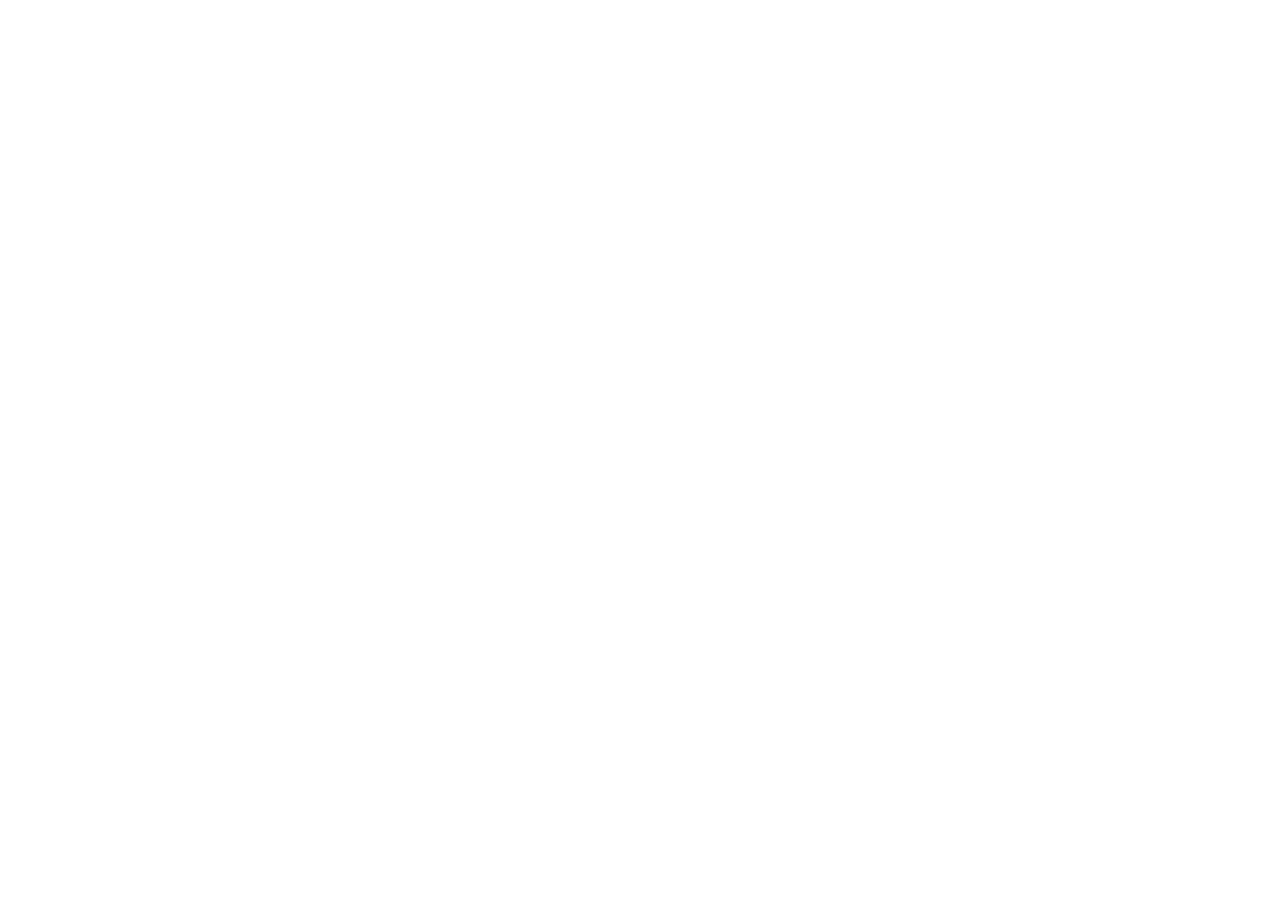
==== index.html @ 7364c958 "Initial commit" ====
<!DOCTYPE html>
<html>
  <head>
    <meta charset="utf-8">
    <meta name="viewport" content="width=device-width">
    <title>repl.it</title>
    <link href="style.css" rel="stylesheet" type="text/css" />
  </head>
  <body>
    <script src="script.js"></script>
  </body>
</html>
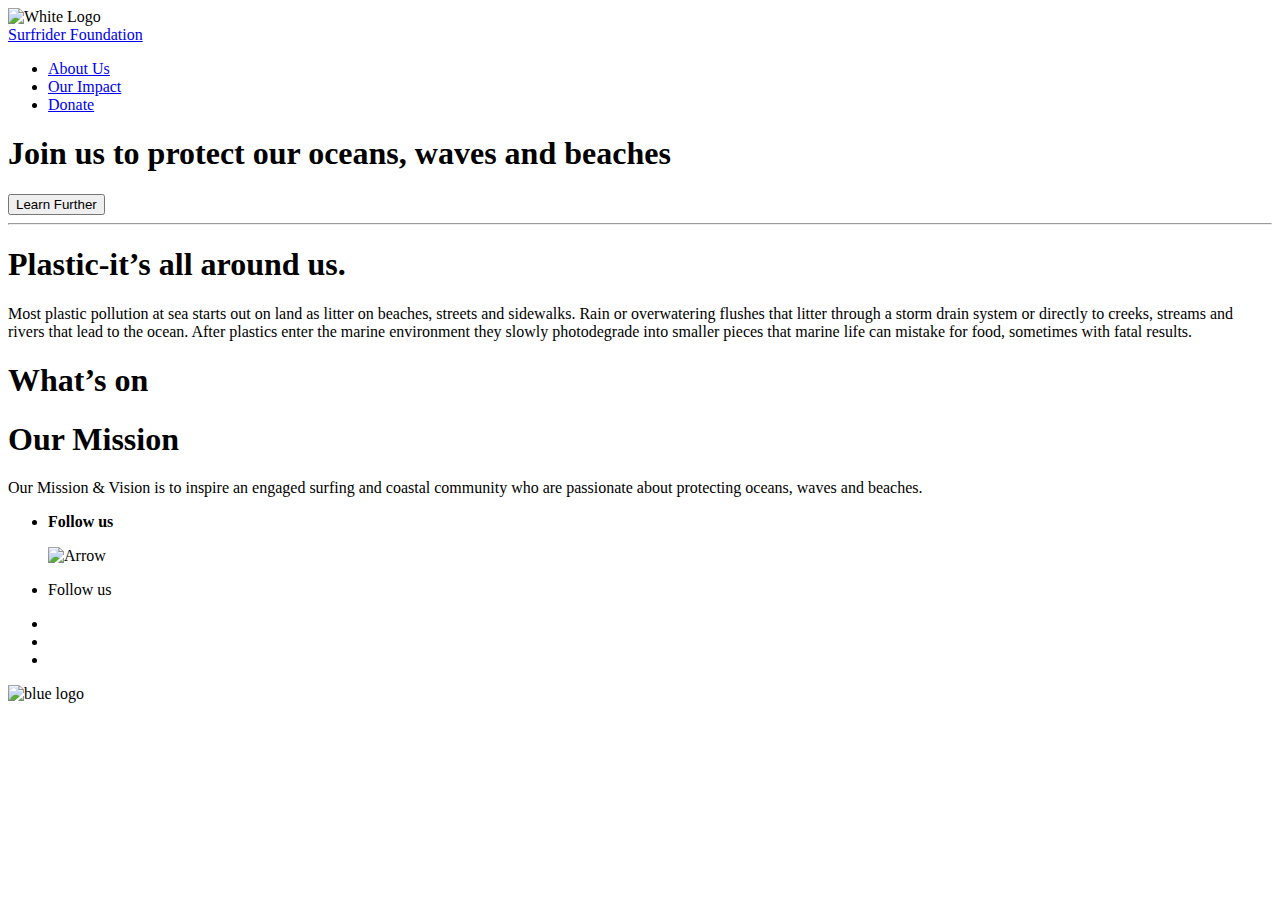
==== commit 40fd1277: "I have created the website so far in Visual Studio Code so I putting everthing back in here so I can" ====
--- a/index.html
+++ b/index.html
@@ -1,12 +1,119 @@
 <!DOCTYPE html>
-<html>
-  <head>
-    <meta charset="utf-8">
-    <meta name="viewport" content="width=device-width">
-    <title>repl.it</title>
-    <link href="style.css" rel="stylesheet" type="text/css" />
-  </head>
-  <body>
-    <script src="script.js"></script>
-  </body>
+<html lang="en">
+<head>
+    <meta charset="UTF-8">
+    <meta name="viewport" content="width=device-width, initial-scale=1.0">
+    <title>Surfrider Foundation</title>
+
+    <!--Custom Stylesheet-->
+    <link rel="stylesheet" href="./css/Style.css">
+</head>
+<body>
+<!--    Navigation  -->
+<nav class="nav">
+    <div class="nav-menu flex-row">
+        <div class="logo-white">
+            <img src="assets/WhiteLogo1.svg" alt="White Logo">
+        </div>
+        <div class="nav-brand">
+            <a href="#" class="text-grey">Surfrider Foundation</a>
+        </div>
+        <div class="toggle-collapse">
+            <div class="toggle-icons">
+                <i class="fas fa-bars"></i>
+            </div>
+        </div>
+        <div>
+            <ul class="nav-items">
+                <li class="nav-link">
+                    <a href="#">About Us</a>
+                </li>
+                <li class="nav-link">
+                    <a href="#">Our Impact</a>
+                </li>
+                <li class="nav-link">
+                    <a href="#">Donate</a>
+                </li>
+            </ul>
+        </div>
+        <!-- <div class="social text-gray">
+            <a href="#">F</a>
+            <a href="#">I</a>
+            <a href="#">T</a>
+            <a href="#">Y</a>
+        </div> -->
+    </div>
+</nav>
+  <!--    Navigation  -->
+
+  <!--    Main Site Section  -->
+
+<main>
+    <!--    Site Title  -->
+
+    <section class="site-title">
+        <div class="site-background">
+            <h1>Join us to protect our oceans, waves and beaches</h1>
+            <button class="btn">Learn Further</button>
+        </div>
+        <hr class="divebox"></hr>
+    </section>
+    <!--    Site Title  -->
+    <!--    Issue Page  -->
+    <section class="issue-title">
+        <div class="issue-background">
+            <h1>Plastic-it’s all around us.</h1>
+            <p>Most plastic pollution at sea starts out on land as litter on beaches, streets and sidewalks. Rain or overwatering flushes that litter through a storm drain system or directly to creeks, streams and rivers that lead to the ocean. After plastics enter the marine environment they slowly photodegrade into smaller pieces that marine life can mistake for food, sometimes with fatal results.</p>
+        </div>
+    </section>
+<!--    Issue Page  -->
+<!--    Events Page  -->
+    <section class="event-title">
+        <div class="event-background">
+            <h1>What’s on</h1>
+        </div>
+    </section>
+<!--    Events Page  -->
+<!--    Mission Page  -->
+    <section class="mission-title">
+        <div class="mission-background">
+            <h1>Our Mission</h1>
+            <p>Our Mission & Vision is to inspire an engaged surfing and coastal community who are passionate about protecting oceans, waves and beaches.</p>
+        </div>
+        <div class="mission-image">
+        
+        </div>
+    </section>
+<!--    Mission Page  -->
+</main>
+<!--    Main Site Section  -->
+<!-- Footer -->
+<footer>
+    <ul>
+        <li class="followstrong">
+          <p><strong>Follow us</strong></p>
+          <div class="footer-arrow">
+            <img src="assets/Arrow1.svg" alt="Arrow">
+          </div>
+        </li>
+        <li>
+           <p>Follow us</p>
+        </li>
+        <li>
+
+        </li>
+        <li>
+
+        </li>
+        <li>
+
+        </li>
+      </ul>
+    
+      <div class="colorbox">
+        <img src="assets/LogoOCean2.png" alt="blue logo">
+      </div>
+</footer>
+<!-- Footer -->
+</body>
 </html>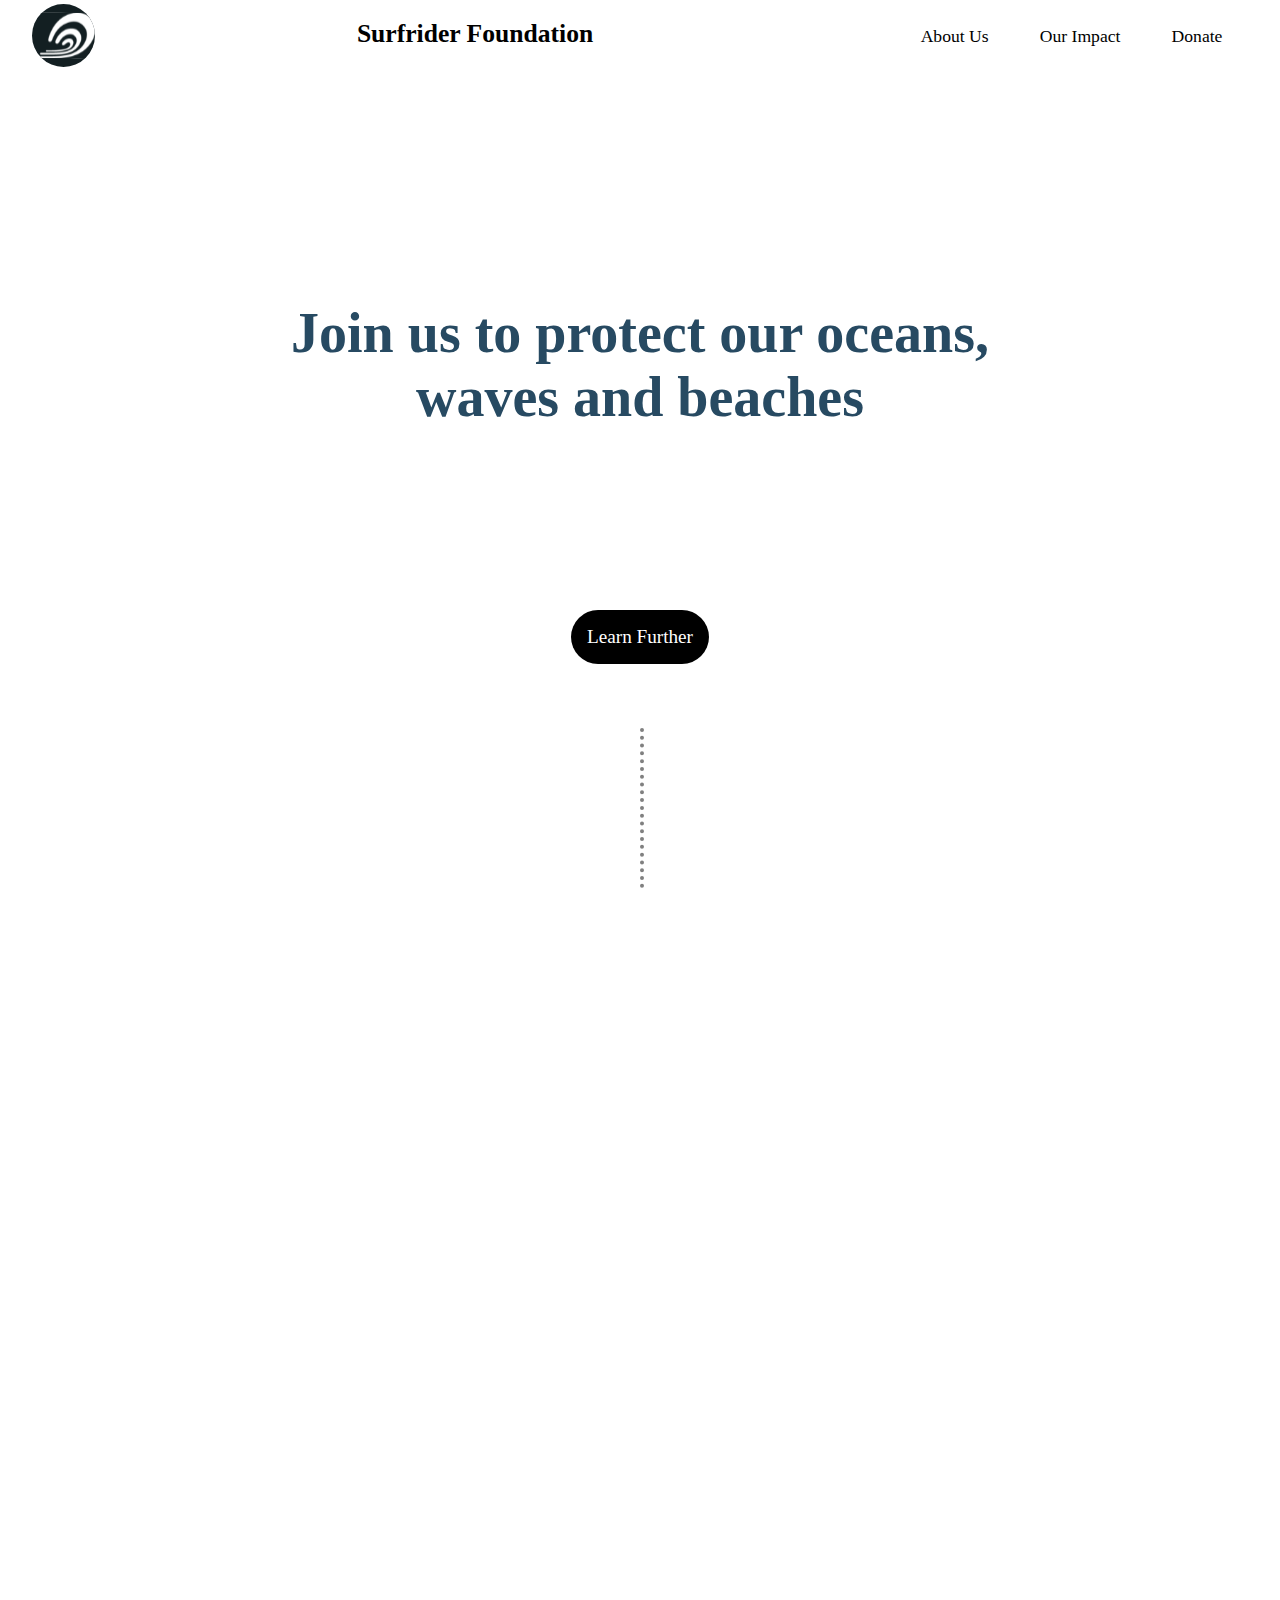
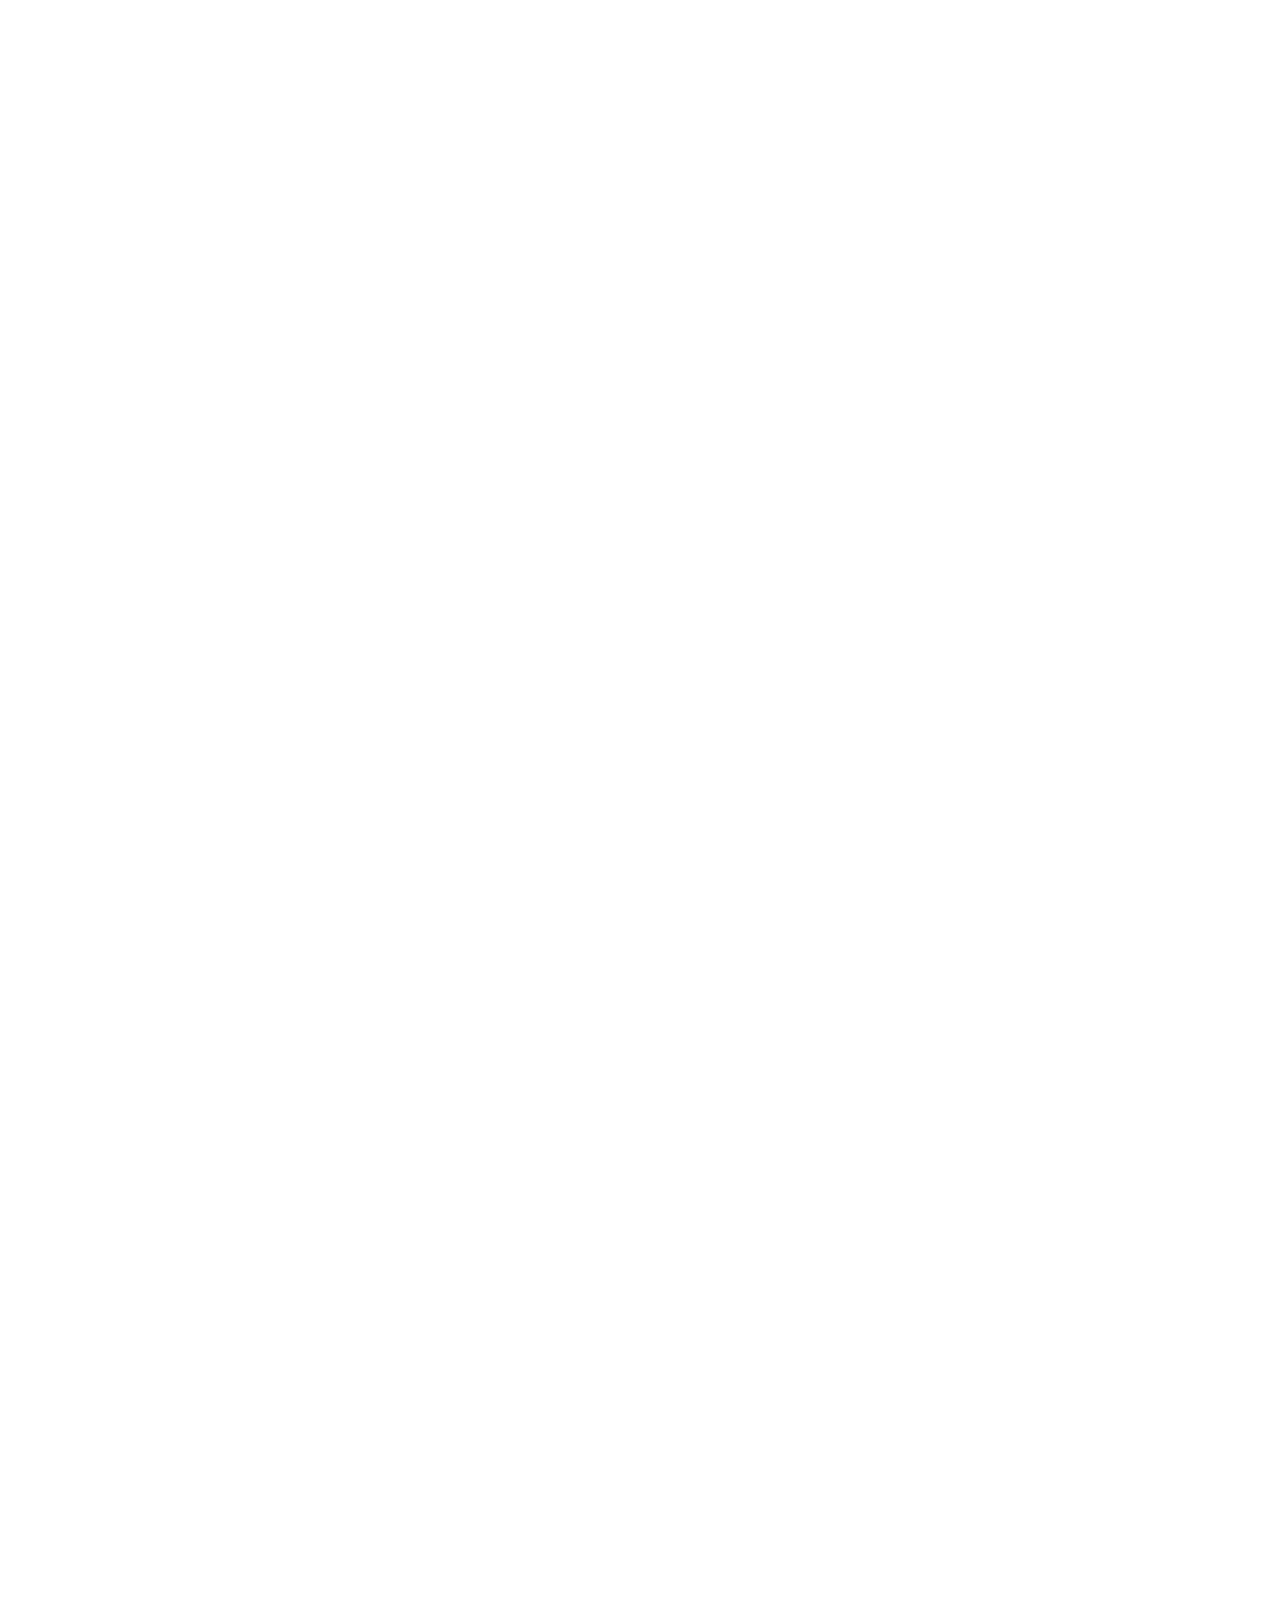
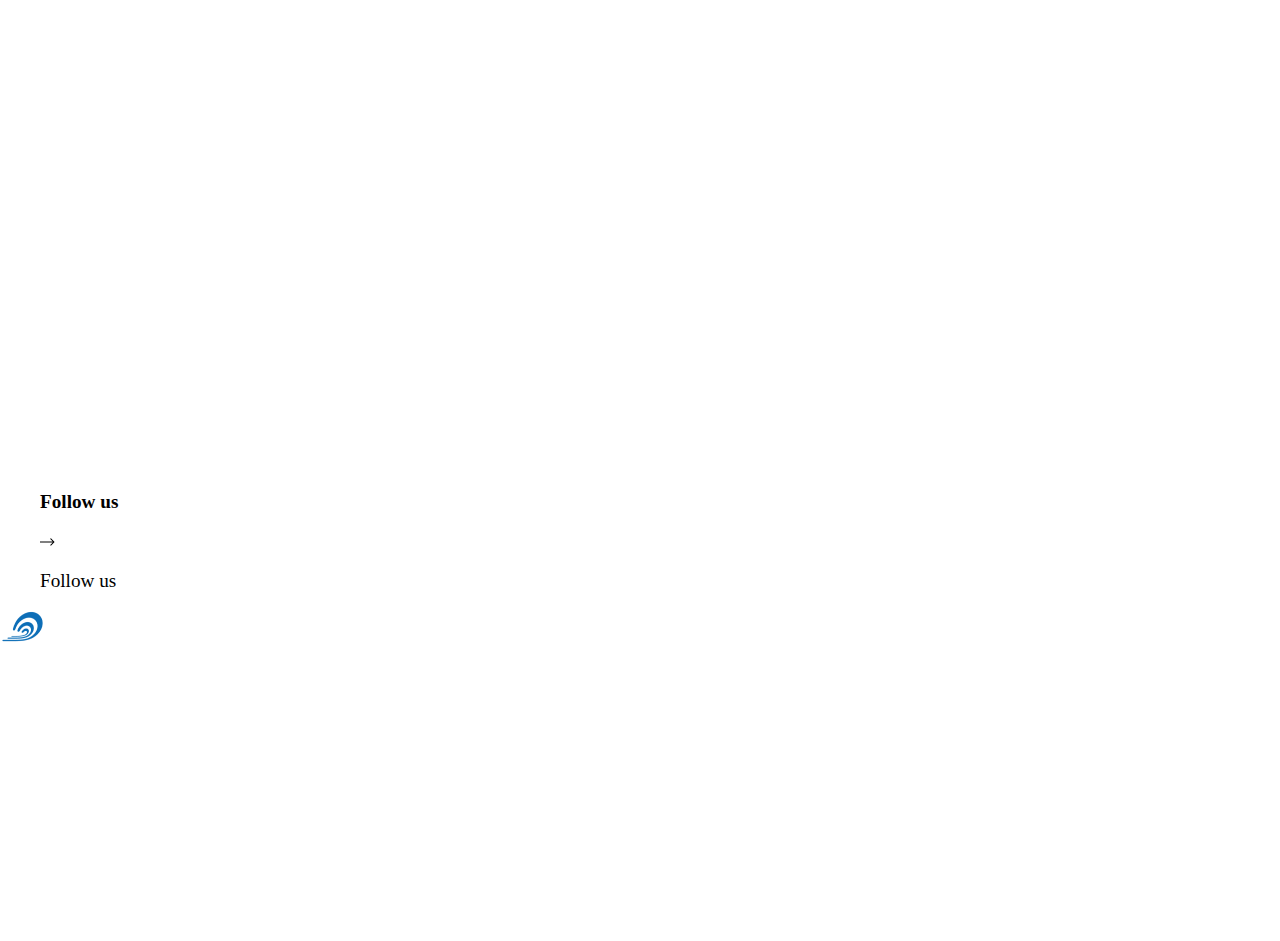
==== commit 3d5e5386: "adding inputs to make a donation form page" ====
--- a/index.html
+++ b/index.html
@@ -1,39 +1,36 @@
 <!DOCTYPE html>
 <html lang="en">
+
 <head>
-    <meta charset="UTF-8">
-    <meta name="viewport" content="width=device-width, initial-scale=1.0">
-    <title>Surfrider Foundation</title>
+	<meta charset="UTF-8">
+	<meta name="viewport" content="width=device-width, initial-scale=1.0">
+	<title>Surfrider Foundation</title>
 
-    <!--Custom Stylesheet-->
-    <link rel="stylesheet" href="./css/Style.css">
+	<!--Custom Stylesheet-->
+	<link rel="stylesheet" href="style.css">
 </head>
+
 <body>
-<!--    Navigation  -->
-<nav class="nav">
-    <div class="nav-menu flex-row">
-        <div class="logo-white">
-            <img src="assets/WhiteLogo1.svg" alt="White Logo">
+	<!--    Navigation  -->
+	<nav class="nav">
+		<div class="nav-menu flex-row">
+			<div class="logo-white">
+				<img src="/assets/WhiteLogo1.svg" alt="White Logo">
         </div>
         <div class="nav-brand">
             <a href="#" class="text-grey">Surfrider Foundation</a>
         </div>
-        <div class="toggle-collapse">
-            <div class="toggle-icons">
-                <i class="fas fa-bars"></i>
-            </div>
-        </div>
         <div>
             <ul class="nav-items">
-                <li class="nav-link">
-                    <a href="#">About Us</a>
-                </li>
-                <li class="nav-link">
-                    <a href="#">Our Impact</a>
-                </li>
-                <li class="nav-link">
-                    <a href="#">Donate</a>
-                </li>
+              <li class="nav-link">
+                <a href="/AboutUs/AboutUs.html">About Us</a>
+              </li>
+              <li class="nav-link">
+                <a href="/OurImpact/OurImpact.html">Our Impact</a>
+              </li>
+              <li class="nav-link">
+                <a href="/Donate/Donate.html">Donate</a>
+              </li>
             </ul>
         </div>
         <!-- <div class="social text-gray">
@@ -97,7 +94,7 @@
           </div>
         </li>
         <li>
-           <p>Follow us</p>
+          <p>Follow us</p>
         </li>
         <li>
 
--- a/style.css
+++ b/style.css
@@ -0,0 +1,262 @@
+html, body {
+  margin: 0%;
+  box-sizing: border-box;
+  overflow-x: hidden;
+}
+
+body {
+  background: url(../assets/backgroundimage3.png);
+  background-repeat: no-repeat;
+  height: 450vh;
+  overflow: hidden;
+}
+/* Global classes */
+
+a {
+  text-decoration: none;
+  color:black;
+}
+
+.flex-row {
+  display: flex;
+  flex-direction: row;
+  flex-wrap: wrap;
+}
+
+ul {
+  list-style-type: none;
+}
+
+h1 {
+  font-family: GT Walsheim Pro Trial;
+  font-size: 3.5rem;
+}
+
+p {
+  font-family: Avenir;
+  font-size: 1.2rem;
+}
+
+button.btn {
+  background: black;
+  color: white;
+  padding: 1rem;
+  border: none;
+  border-radius: 2rem;
+  font-family: GT Walsheim Pro Trial;
+  font-size: 1.2rem;
+  cursor: pointer;
+}
+
+/* Navbar */
+
+.nav {
+  background: transparent;
+  padding: 0 2rem;
+  height: 8vh;
+  min-height: 8vh;
+  overflow: hidden;
+  /* position: fixed; */
+}
+
+.nav .nav-menu {
+  justify-content: space-between;
+}
+
+.nav .toggle-collapse {
+  position: absolute;
+  top: 0;
+  width: 90%;
+  cursor: pointer;
+  display: none;
+}
+
+.nav .toggle-collapse .toggle-icons {
+  display: flex;
+  justify-content: flex-end;
+  padding: 1.7rem 0;
+}
+
+.nav .toggle-collapse .toggle-icons i{
+  font-size: 1.4rem;
+  color: black;
+}
+
+.nav .nav-items {
+  display: flex;
+  margin: 0;
+}
+
+.nav .nav-items .nav-link {
+  padding: 1.6rem 1.6rem;
+  font-size: 1.1rem;
+  position: relative;
+  font-family:  Avenir;
+}
+
+.nav .nav-items .nav-link:hover{
+  background-color:#F78F6F;
+}
+.nav .nav-items .nav-link:hover a{
+  color:white;
+}
+
+.nav .nav-brand a{
+  font-size: 1.6rem;
+  padding: 1.2rem 0;
+  text-decoration: none;
+  display: block;
+  font-family:  GT Walsheim Pro Trial;;
+  font-weight: bold;
+}
+
+.nav .social {
+  padding: 1.4rem 0;
+}
+.logo-white {
+  padding-top: 4px;
+}
+
+.logo-white img {
+  background: #131F22;
+  border-radius: 50%;
+  width: 7vh;
+  height: 7vh;
+  align-content: center;
+  margin: 0;
+}
+
+.logo-white img:hover {
+  border-radius: 25%;
+}
+.nav .social a {
+  padding: 0 .2rem;
+}
+.nav .social a:hover {
+  color: #a1c4cf;
+}
+
+/* Navbar */
+
+/*  Main Content   */
+
+/*  Site Title   */
+
+main .site-title {
+  /* background: url(../assets/Background.png); */
+  /* background: url(../assets/surfrider_Plastic.jpg); */
+  background-size: cover; 
+  height: 100vh;
+  display: flex;
+  justify-content: center;
+}
+
+main .site-title .site-background {
+  padding-top: 14rem;
+  text-align: center;
+  color:#274A62;
+  max-width: 60vw;
+}
+
+main .site-title h1 {
+  margin: .3rem;
+}
+
+main .site-title .btn {
+  margin: 11rem;
+  align-content: center;
+}
+
+main .site-title .button:hover {
+  background: transparent;
+  border: 1px solid black;
+  color: black;
+}
+main .site-title .divebox {
+  background-color: transparent;
+  height: 10em;
+  width: 0.1em;
+  position: absolute;
+  top: 80%;
+  left: 50%;
+  border: none;
+  border-left: 4px dotted;
+}
+
+/*  Site Title   */
+/* Issue Title */
+main .issue-title {
+  /* background: url(../assets/Layer2.png); */
+  background-size: cover;
+  height: 100vh;
+  display: flex;
+  justify-content: center;
+  color: white;
+}
+
+main .issue-title .issue-background {
+  padding-top: 16rem;
+  padding-left: 14rem;
+  padding-right: 30rem;
+  text-align: left;
+  color: white;
+}
+main .issue-title h1 {
+  margin: .3rem;
+}
+/* Issue Title */
+
+/* Events Title */
+main .event-title {
+  /* background: linear-gradient(180deg, #0A78A5 0%, #131E20 100%); */
+  background-size: cover;
+  height: 100vh;
+  display: flex;
+  justify-content: center;
+  color: white;
+}
+
+main .event-title .event-background {
+  padding-top: 4rem;
+  padding-left: 1rem;
+  text-align: left;
+  color: white;
+}
+/* Events Title */
+
+/* Mission Title */
+main .mission-title {
+  height: 100vh;
+  display: flex;
+  justify-content: center;
+  color: white;
+    
+}
+
+/* Mission Title */
+
+/*  Main Content   */
+
+/* Footer */
+footer {
+  height: 50vh;
+  width: 100%;
+  color: black;
+  text-decoration: none;
+  background-color: white;
+}
+/* Footer */
+/*      Viewport less than or equal to 750px */
+@media only screen and (max-width: 750px){
+  .nav .nav-menu, .nav .nav-items{
+    flex-direction: column;
+  }
+  .nav .toggle-collapse {
+    display: initial;
+  }
+}
+    
+/*      Viewport less than or equal to 750px */
+
+
+
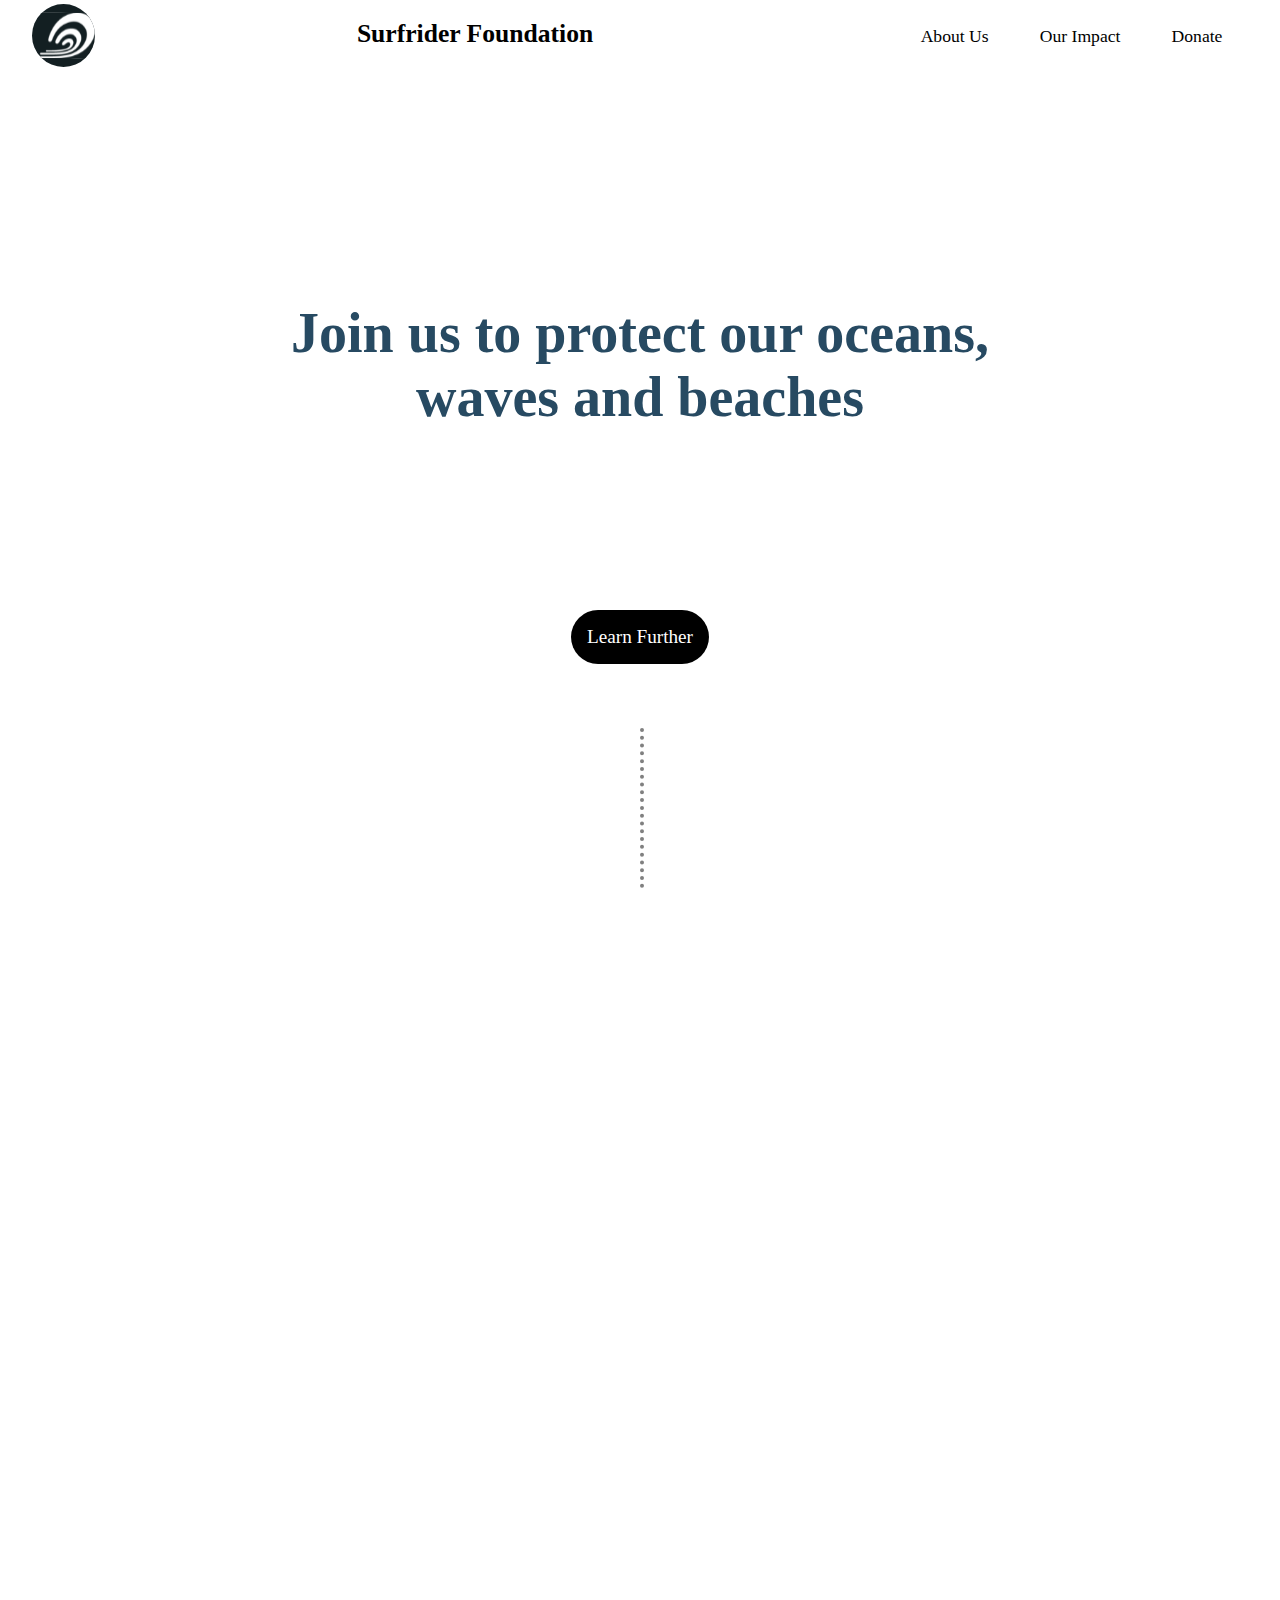
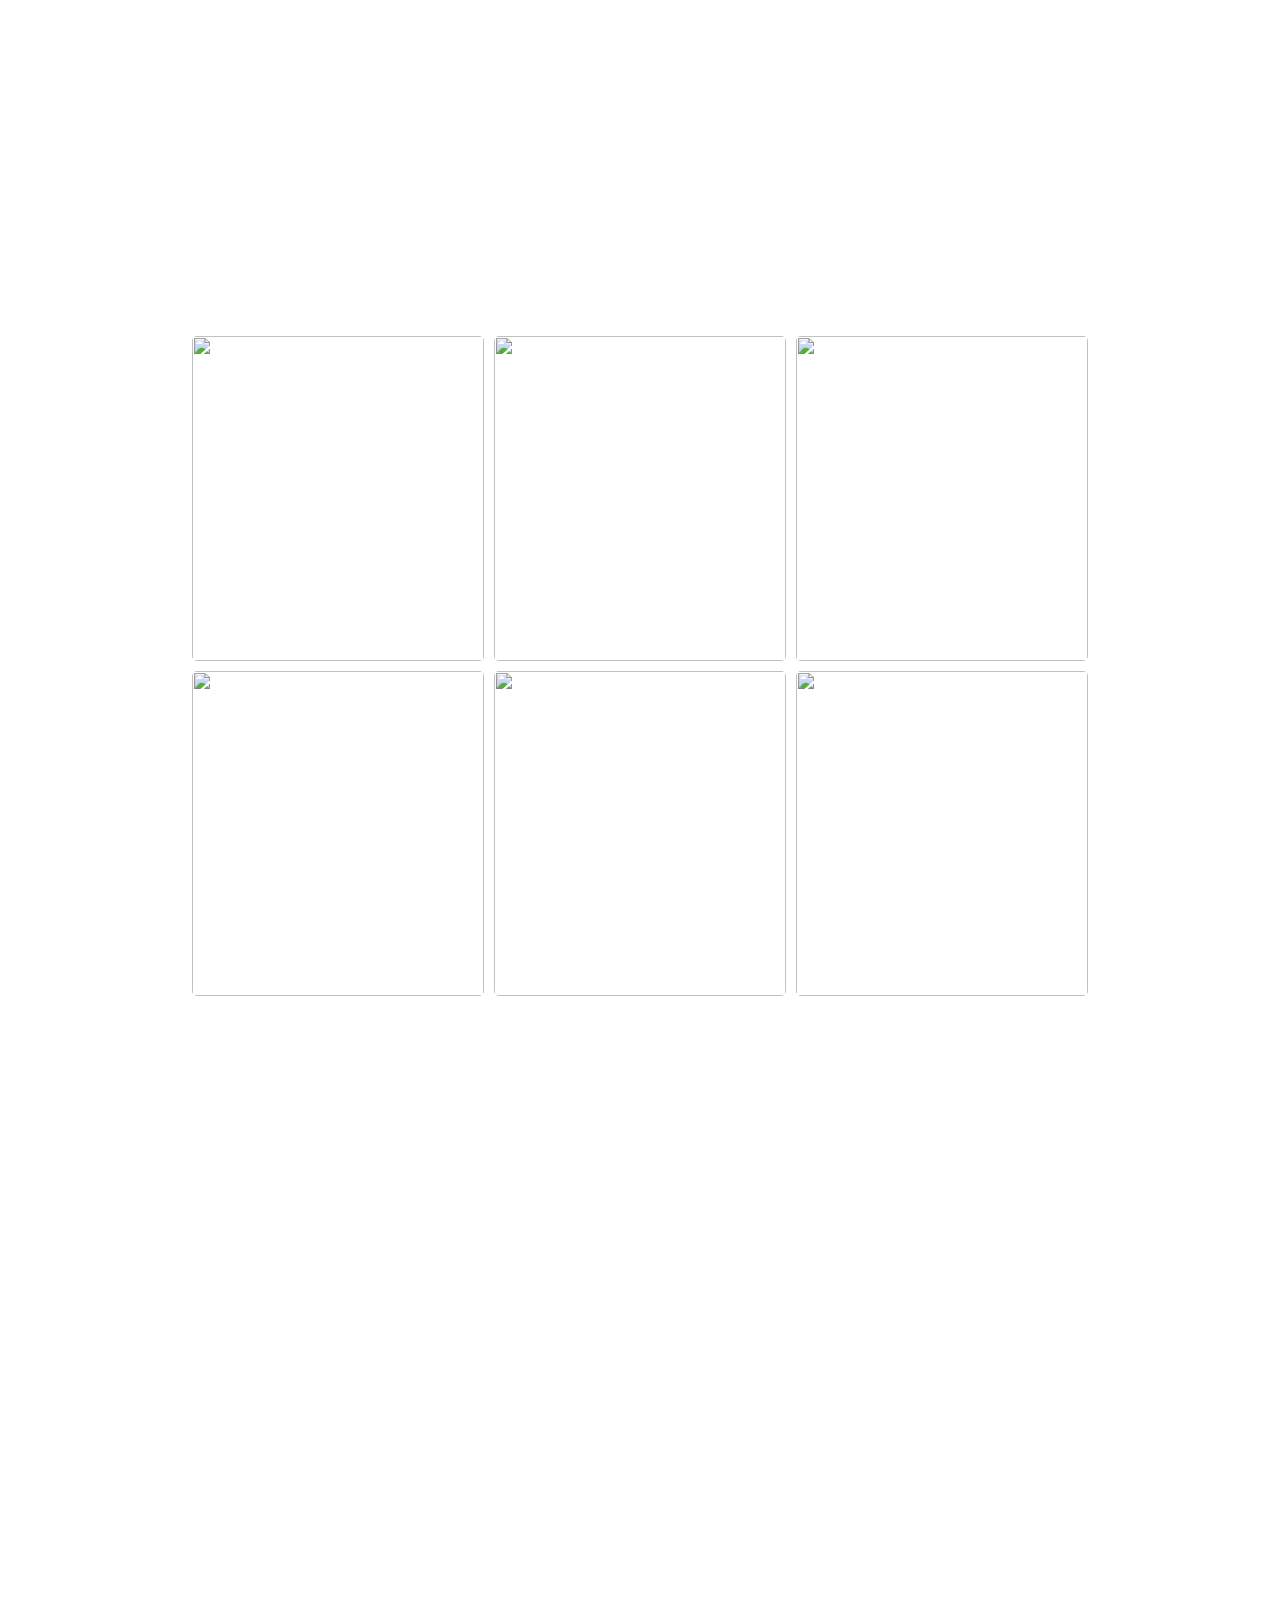
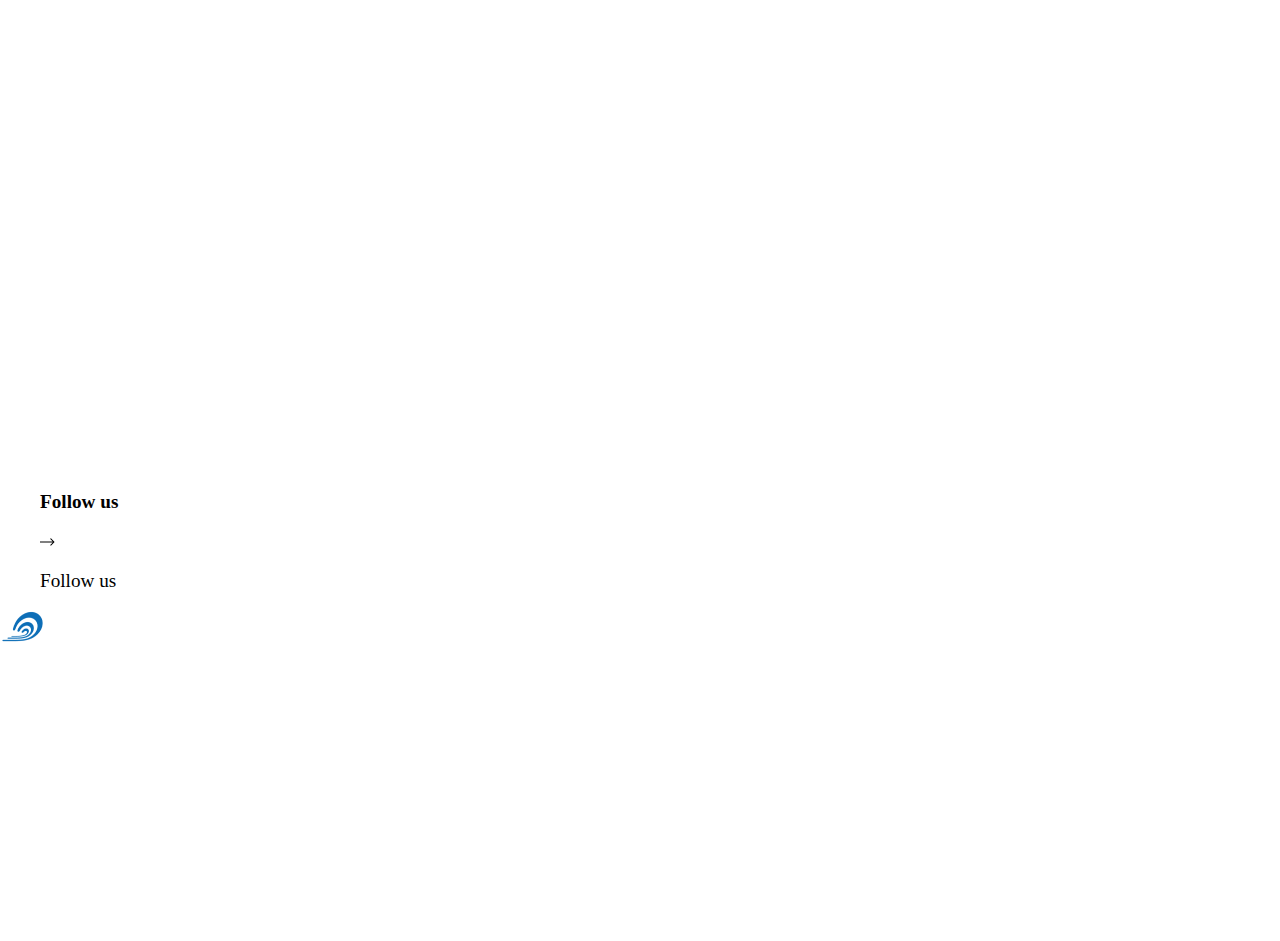
==== commit a3086f47: "Added media queries and created an image grid" ====
--- a/index.html
+++ b/index.html
@@ -49,11 +49,11 @@
     <!--    Site Title  -->
 
     <section class="site-title">
+        <hr class="divebox"></hr>
         <div class="site-background">
-            <h1>Join us to protect our oceans, waves and beaches</h1>
-            <button class="btn">Learn Further</button>
+          <h1>Join us to protect our oceans, waves and beaches</h1>
+          <button class="btn">Learn Further</button>
         </div>
-        <hr class="divebox"></hr>
     </section>
     <!--    Site Title  -->
     <!--    Issue Page  -->
@@ -68,6 +68,14 @@
     <section class="event-title">
         <div class="event-background">
             <h1>What’s on</h1>
+        </div>
+        <div class="myCalendar">
+          <img src="https://picsum.photos/190/190?1" />
+          <img src="https://picsum.photos/190/190?2" />
+          <img src="https://picsum.photos/190/190?3" />
+          <img src="https://picsum.photos/190/190?4" />
+          <img src="https://picsum.photos/190/190?5" />
+          <img src="https://picsum.photos/190/190?6" />
         </div>
     </section>
 <!--    Events Page  -->
--- a/style.css
+++ b/style.css
@@ -163,8 +163,9 @@
 }
 
 main .site-title .btn {
-  margin: 11rem;
+  margin-top: 11rem;
   align-content: center;
+  text-align: center;
 }
 
 main .site-title .button:hover {
@@ -181,6 +182,7 @@
   left: 50%;
   border: none;
   border-left: 4px dotted;
+  overflow: hidden;
 }
 
 /*  Site Title   */
@@ -195,10 +197,9 @@
 }
 
 main .issue-title .issue-background {
-  padding-top: 16rem;
-  padding-left: 14rem;
-  padding-right: 30rem;
-  text-align: left;
+  padding-top: 14rem;
+  text-align: center;
+  max-width: 60vw;
   color: white;
 }
 main .issue-title h1 {
@@ -209,30 +210,62 @@
 /* Events Title */
 main .event-title {
   /* background: linear-gradient(180deg, #0A78A5 0%, #131E20 100%); */
-  background-size: cover;
-  height: 100vh;
-  display: flex;
-  justify-content: center;
+  /* background-size: cover; */
+  height: 100vh;
+  /* display: flex;*/
+  justify-content: center; 
   color: white;
 }
 
 main .event-title .event-background {
-  padding-top: 4rem;
-  padding-left: 1rem;
-  text-align: left;
-  color: white;
+  /* padding-top: 4rem;
+  padding-left: 1rem;*/
+  /* text-align: left; */
+  color: white;
+}
+
+main .event-title .event-background h1 {
+  margin: auto;
+  width: 70vw;
+}
+.myCalendar {
+  display: grid;
+  grid-gap: 10px;
+  /* grid-template-columns: repeat(auto-fit, minmax(150px, 1fr)); */
+  grid-template-columns: repeat(3, 1fr);
+  grid-template-rows: 325px 325px 120px;
+  margin: 0 auto 20px;
+  max-width: 70vw;
+}
+
+.myCalendar img {
+  width: 100%;
+  height: 100%;
+  object-fit: cover;
+  border-radius: 5px;
 }
 /* Events Title */
-
+main .mission-title .mission-background {
+  padding-top: 14rem;
+  text-align: center;
+  max-width: 60vw;
+}
 /* Mission Title */
 main .mission-title {
   height: 100vh;
   display: flex;
+  text-align: center;
   justify-content: center;
   color: white;
-    
-}
-
+}
+
+main .mission-title {
+  height: 100vh;
+  display: flex;
+  text-align: center;
+  justify-content: center;
+  color: white;
+}
 /* Mission Title */
 
 /*  Main Content   */
@@ -246,17 +279,41 @@
   background-color: white;
 }
 /* Footer */
-/*      Viewport less than or equal to 750px */
-@media only screen and (max-width: 750px){
+/*      Viewport less than or equal to 770px */
+@media only screen and (max-width: 770px){
   .nav .nav-menu, .nav .nav-items{
     flex-direction: column;
   }
   .nav .toggle-collapse {
     display: initial;
   }
+  main .site-title .divebox {
+
+  }
+  main h1 {
+    font-size: 2.5rem;
+  }
+  main p {
+    font-size: 0.6rem;
+  }
 }
     
 /*      Viewport less than or equal to 750px */
 
-
-
+/*      Viewport less than or equal to 380px IphoneX */
+@media only screen and (max-width: 380px){
+  
+  main h1 {
+    font-size: 2rem;
+  }
+  main .site-title .site-background {
+  max-width: 70vw;
+  }
+  main p {
+    font-size: 0.6rem;
+  }
+}
+/*      Viewport less than or equal to 380px IphoneX */
+
+
+
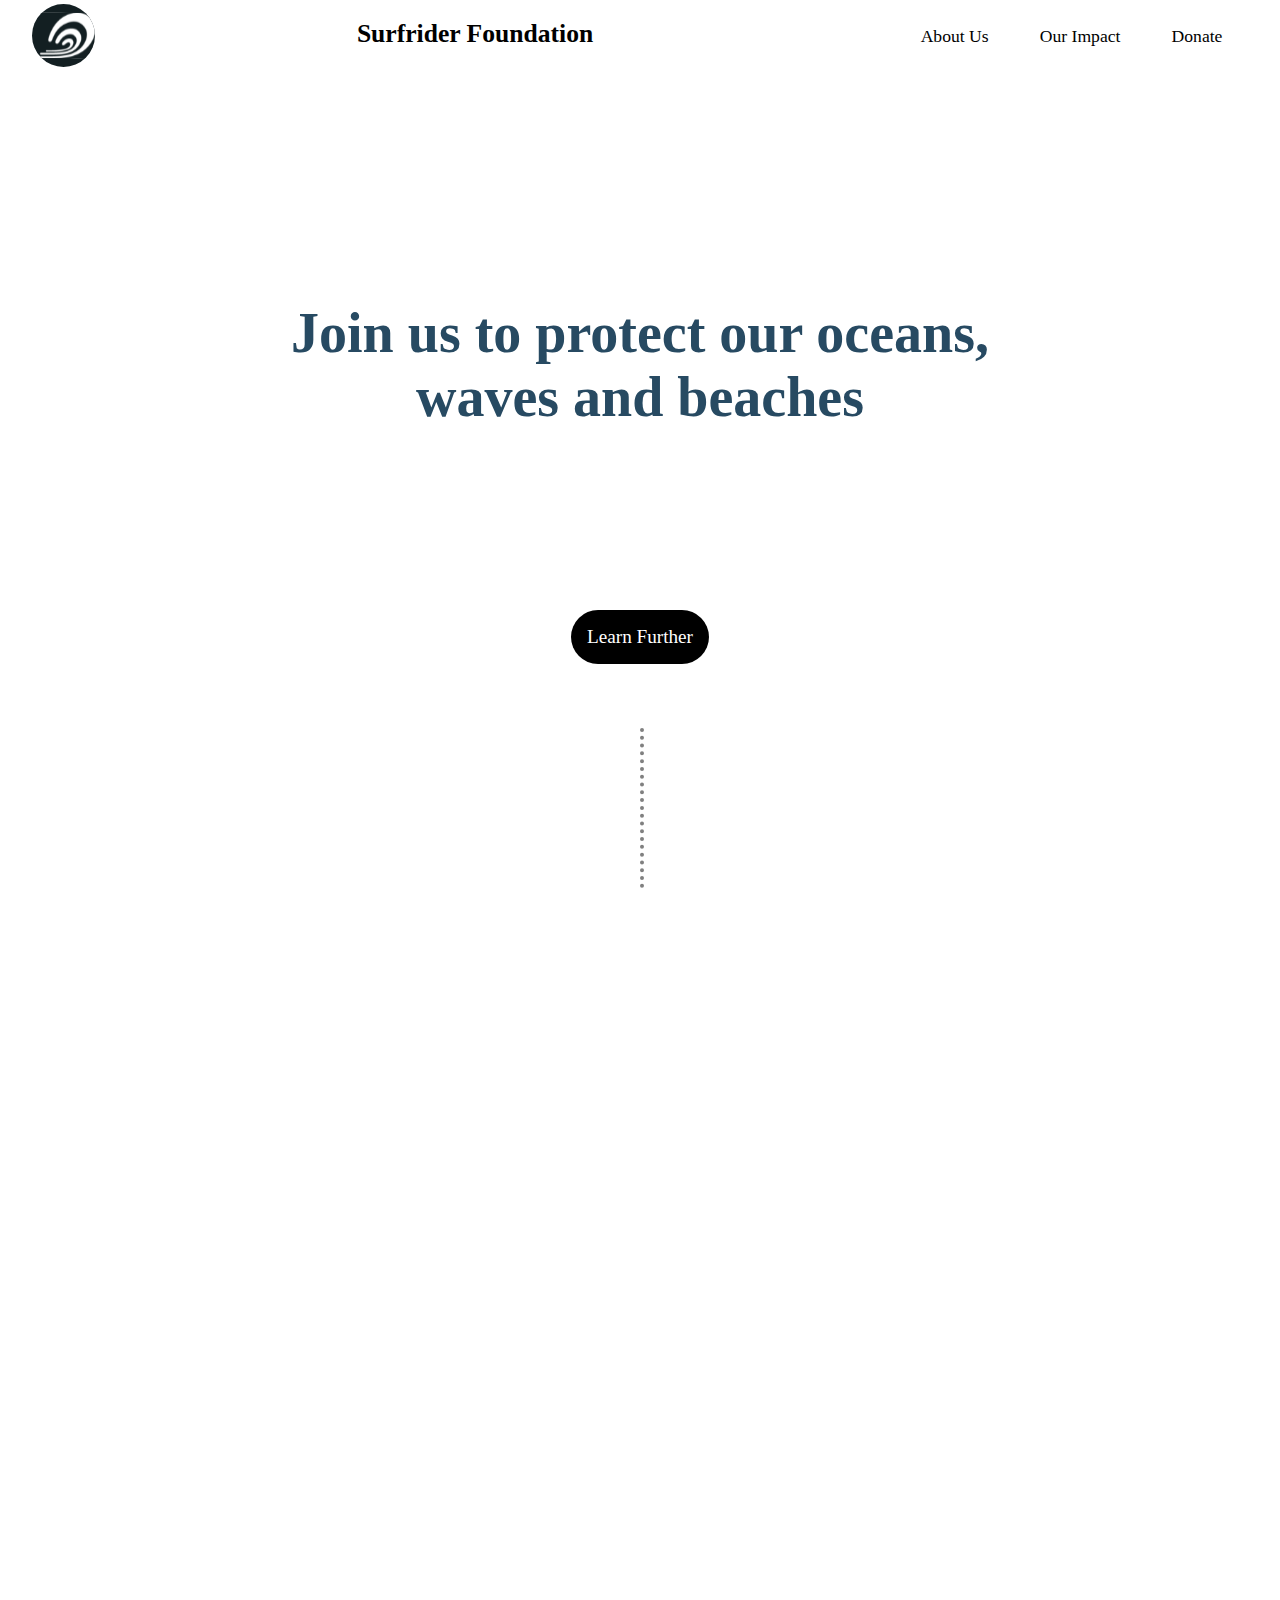
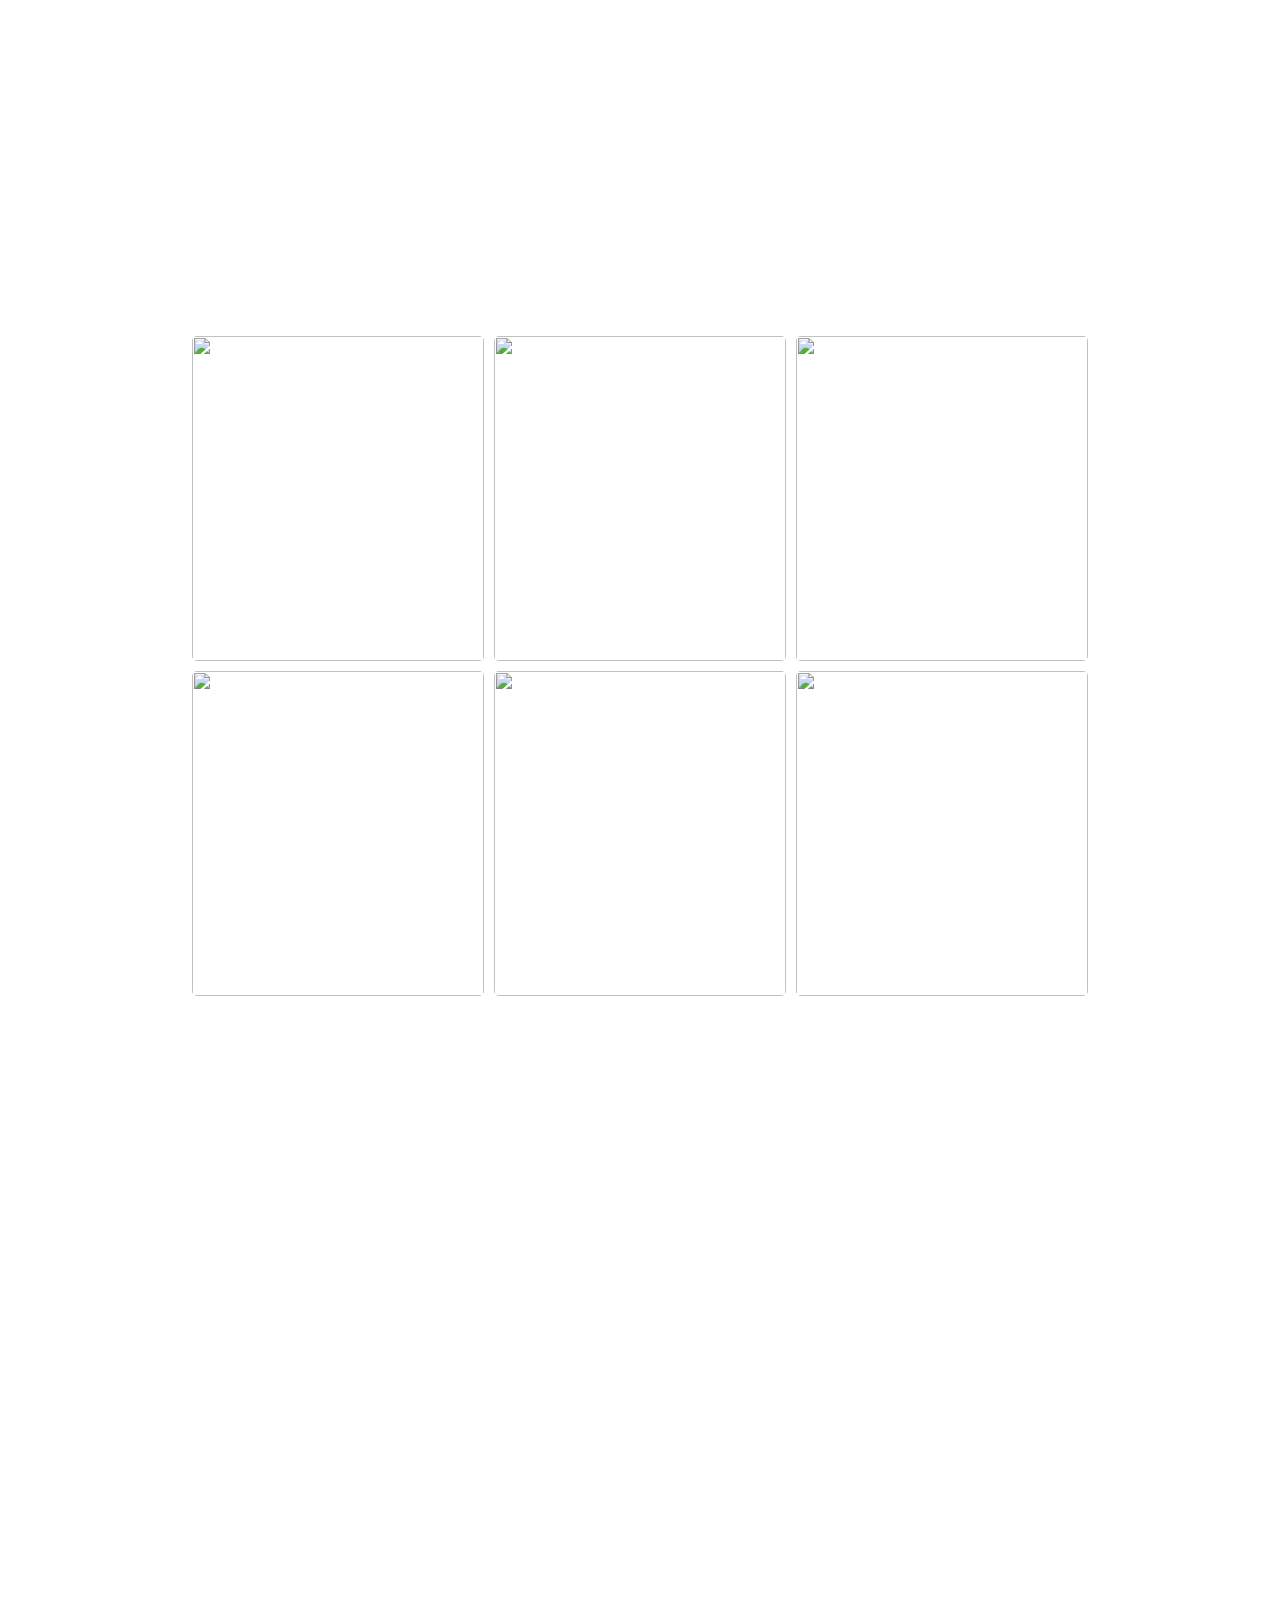
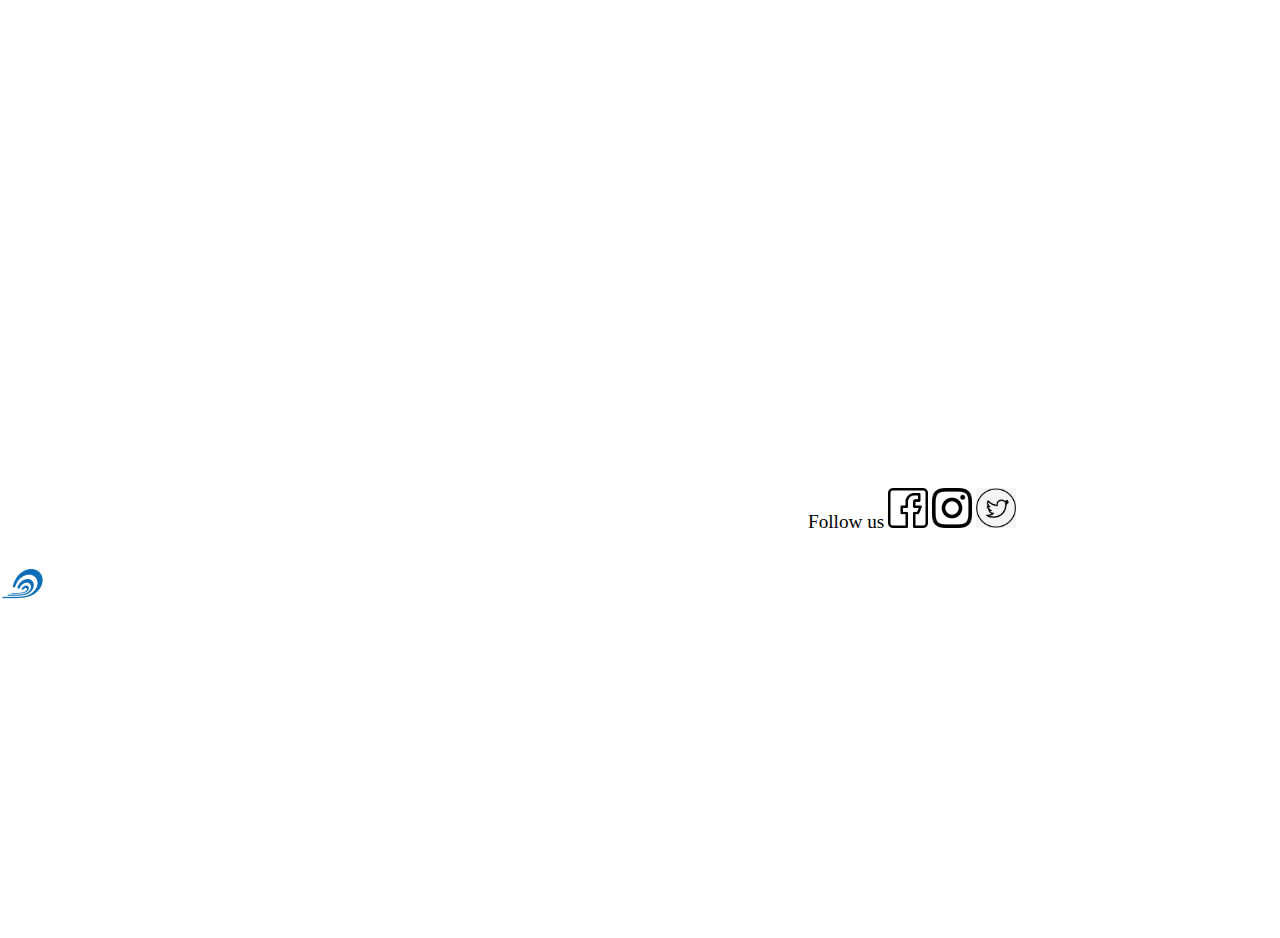
==== commit 5e2b00e4: "Final Changes" ====
--- a/index.html
+++ b/index.html
@@ -70,12 +70,30 @@
             <h1>What’s on</h1>
         </div>
         <div class="myCalendar">
-          <img src="https://picsum.photos/190/190?1" />
-          <img src="https://picsum.photos/190/190?2" />
-          <img src="https://picsum.photos/190/190?3" />
-          <img src="https://picsum.photos/190/190?4" />
-          <img src="https://picsum.photos/190/190?5" />
-          <img src="https://picsum.photos/190/190?6" />
+          <div class="item">
+            <img src="https://source.unsplash.com/featured?surfing">
+            <span class="caption">Nov 5 Avalon Beach Clean up day</span>
+          </div>
+          <div class="item">
+            <img src="https://source.unsplash.com/featured?surf" />
+            <span class="caption">Nobby's Beach Paddle-out protest against seismic testing</span>
+          </div>
+          <div class="item">
+            <img src="https://source.unsplash.com/featured?beach" />
+            <span class="caption">Damien Cole Interview</span>
+          </div>
+          <div class="item">
+            <img src="https://source.unsplash.com/featured?reef" />
+            <span class="caption">Freshwater Beach cleanup</span>
+          </div>
+          <div class="item">
+            <img src="https://source.unsplash.com/featured?ocean" />
+            <span class="caption">Paddle House with Tom Carrol</span>
+          </div>
+          <div class="item">
+            <img src="https://source.unsplash.com/featured?waves" />
+            <span class="caption">World Conference Surfing Medicine</span>
+          </div>
         </div>
     </section>
 <!--    Events Page  -->
@@ -95,26 +113,19 @@
 <!-- Footer -->
 <footer>
     <ul>
-        <li class="followstrong">
-          <p><strong>Follow us</strong></p>
-          <div class="footer-arrow">
-            <img src="assets/Arrow1.svg" alt="Arrow">
-          </div>
-        </li>
         <li>
           <p>Follow us</p>
         </li>
         <li>
-
+          <img class="facebook" src="assets/facebook-264-734861.png" alt="Facebook">
         </li>
         <li>
-
+          <img class="insta" src="assets/iconmonstr-instagram-11.png" alt="Instagram">
         </li>
         <li>
-
+          <img class="twitter" src="assets/twitter.png" alt="Twitter">
         </li>
-      </ul>
-    
+    </ul>
       <div class="colorbox">
         <img src="assets/LogoOCean2.png" alt="blue logo">
       </div>
--- a/style.css
+++ b/style.css
@@ -145,7 +145,7 @@
 main .site-title {
   /* background: url(../assets/Background.png); */
   /* background: url(../assets/surfrider_Plastic.jpg); */
-  background-size: cover; 
+  /* background-size: cover;  */
   height: 100vh;
   display: flex;
   justify-content: center;
@@ -172,6 +172,7 @@
   background: transparent;
   border: 1px solid black;
   color: black;
+  overflow: hidden;
 }
 main .site-title .divebox {
   background-color: transparent;
@@ -228,7 +229,7 @@
   margin: auto;
   width: 70vw;
 }
-.myCalendar {
+main .event-title .myCalendar {
   display: grid;
   grid-gap: 10px;
   /* grid-template-columns: repeat(auto-fit, minmax(150px, 1fr)); */
@@ -237,13 +238,38 @@
   margin: 0 auto 20px;
   max-width: 70vw;
 }
-
 .myCalendar img {
   width: 100%;
   height: 100%;
   object-fit: cover;
   border-radius: 5px;
-}
+  box-sizing: border-box;
+  vertical-align: middle;
+}
+.myCalender .item {
+  overflow: hidden;
+}
+
+.myCalendar span {
+  margin: 0;
+  padding: 1em;
+  position: absolute;
+  bottom:0;
+  left: 0;
+  /* width: 100%; */
+  max-height: 100%;
+  overflow: auto;
+  box-sizing: border-box;
+  transition: transform 0.5s;
+  font-family: avenir;
+  /* background: rgba(39, 74, 98, 20%); */
+} 
+
+.myCalendar .item:hover {
+  transform: translateY(0%);
+}
+
+
 /* Events Title */
 main .mission-title .mission-background {
   padding-top: 14rem;
@@ -278,6 +304,22 @@
   text-decoration: none;
   background-color: white;
 }
+
+footer li img {
+  width: 40px;
+  height: 40px;
+}
+footer ul li {
+  display: inline-block;
+  align-content: right;
+  position: relative;
+  left: 60vw;
+}
+footer .colorbox {
+  width: 60px;
+  height: 60px;
+}
+
 /* Footer */
 /*      Viewport less than or equal to 770px */
 @media only screen and (max-width: 770px){
@@ -288,13 +330,16 @@
     display: initial;
   }
   main .site-title .divebox {
-
+    height: 5em;
   }
   main h1 {
     font-size: 2.5rem;
   }
   main p {
-    font-size: 0.6rem;
+    font-size: 0.9rem;
+  }
+  main .event-title .myCalendar {
+    grid-template-columns: repeat(2, 1fr);
   }
 }
     
@@ -310,7 +355,7 @@
   max-width: 70vw;
   }
   main p {
-    font-size: 0.6rem;
+    font-size: 0.8rem;
   }
 }
 /*      Viewport less than or equal to 380px IphoneX */
